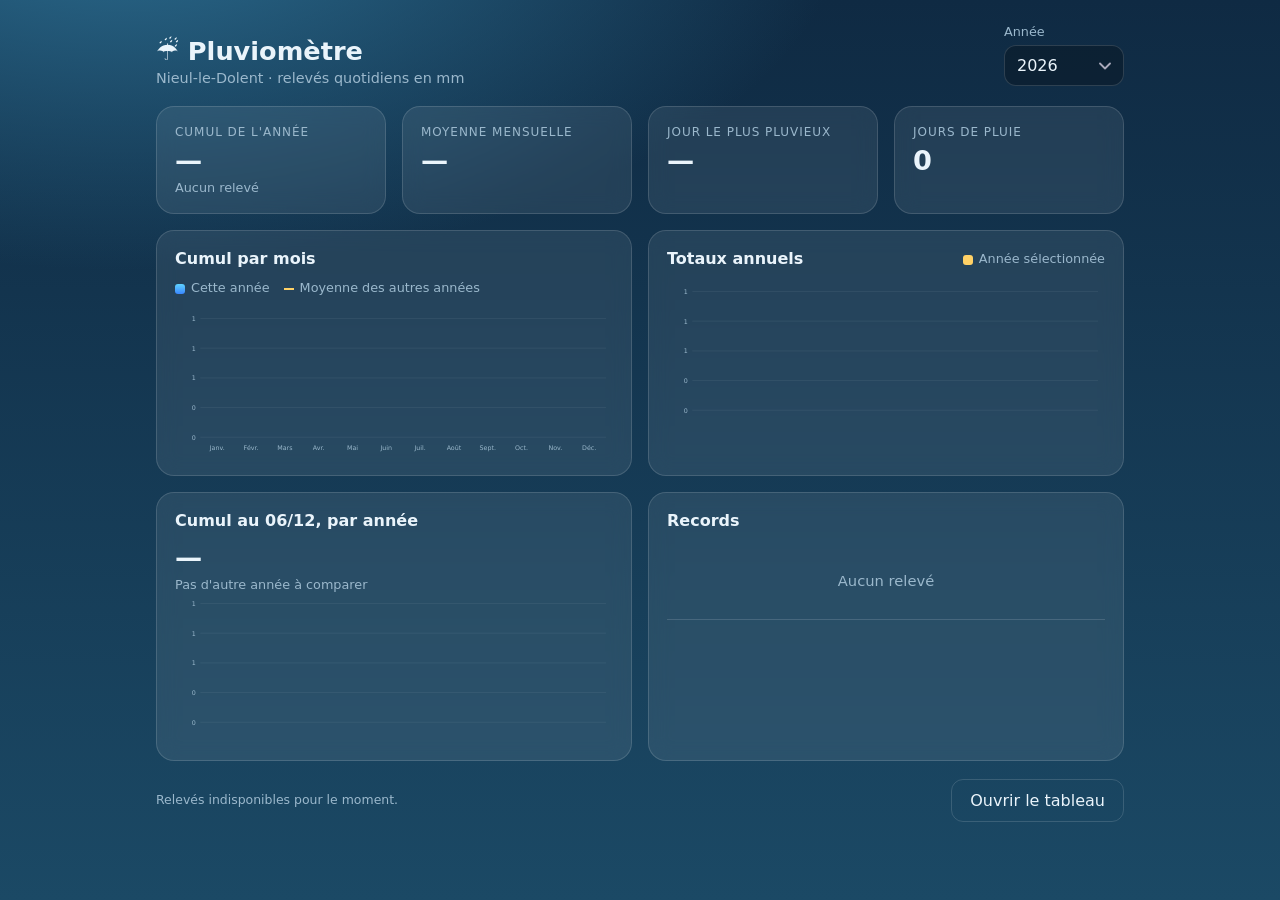
==== index.html @ 47682ee3 "Tableau en pop-up plein écran au lieu d'un nouvel onglet Co-Authored-By: Claude Sonnet 5.5 <noreply@" ====
<!DOCTYPE html>
<html lang="fr">
<head>
<meta charset="UTF-8">
<meta name="viewport" content="width=device-width, initial-scale=1">
<title>Pluviomètre · Nieul-le-Dolent</title>
<link rel="stylesheet" href="styles.css">
</head>
<body>
<div class="rain" id="rain"></div>

<main>
  <header class="top">
    <div>
      <h1>☔ Pluviomètre</h1>
      <div class="sub">Nieul-le-Dolent · relevés quotidiens en mm</div>
    </div>
    <div class="actions" style="align-items:flex-end">
      <label style="flex:none;min-width:120px">Année
        <select id="year"></select>
      </label>
    </div>
  </header>

  <section class="grid g-4 mb">
    <div class="card stat">
      <div class="label">Cumul de l'année</div>
      <div class="value" id="sCumul">—</div>
      <div class="hint" id="sCumulHint"></div>
    </div>
    <div class="card stat">
      <div class="label">Moyenne mensuelle</div>
      <div class="value" id="sMoy">—</div>
      <div class="hint" id="sMoyHint"></div>
    </div>
    <div class="card stat">
      <div class="label">Jour le plus pluvieux</div>
      <div class="value" id="sRec">—</div>
      <div class="hint" id="sRecHint"></div>
    </div>
    <div class="card stat">
      <div class="label">Jours de pluie</div>
      <div class="value" id="sRainy">—</div>
      <div class="hint" id="sRainyHint"></div>
    </div>
  </section>

  <section class="grid g-2 mb">
    <div class="card">
      <div class="section-title">
        <h2>Cumul par mois</h2>
        <div class="legend">
          <span style="--c:linear-gradient(#5fd3ff,#3a86ff)">Cette année</span>
          <span class="dash">Moyenne des autres années</span>
        </div>
      </div>
      <div id="monthChart"></div>
    </div>
    <div class="card">
      <div class="section-title">
        <h2>Totaux annuels</h2>
        <div class="legend"><span style="--c:var(--gold)">Année sélectionnée</span></div>
      </div>
      <div id="yearChart"></div>
    </div>
  </section>

  <section class="grid g-2 mb">
    <div class="card">
      <div class="section-title"><h2 id="cmpTitle">Comparaison à date</h2></div>
      <div class="stat"><div class="value" id="cmpVal">—</div><div class="hint" id="cmpHint"></div></div>
      <div id="cmpChart"></div>
    </div>
    <div class="card">
      <div class="section-title"><h2>Records</h2></div>
      <table><tbody id="records"></tbody></table>
    </div>
  </section>

  <div class="foot">
    <small id="status">Chargement des relevés…</small>
    <div class="actions">
      <button type="button" class="ghost" id="openSheet">Ouvrir le tableau</button>
    </div>
  </div>
</main>

<dialog id="sheetDlg">
  <div class="dlg-bar">
    <strong>Tableau des relevés</strong>
    <span>
      <a href="https://docs.google.com/spreadsheets/d/1IOQ9Zg5XMYv0TdTme9_Uq8DZJD7VUIbSgif6EvKSd7U/edit" target="_blank" rel="noopener">Ouvrir dans un onglet</a>
      <button type="button" class="ghost" id="closeSheet" aria-label="Fermer">✕ Fermer</button>
    </span>
  </div>
  <iframe id="sheetFrame" data-src="https://docs.google.com/spreadsheets/d/1IOQ9Zg5XMYv0TdTme9_Uq8DZJD7VUIbSgif6EvKSd7U/edit?rm=minimal" title="Tableau des relevés"></iframe>
</dialog>

<div class="toast" id="toast"></div>

<script src="config.js"></script>
<script type="module">
import { $, fmt, fmtDate, MOIS, loadData, years, yearEntries, monthlyTotals, monthlyAverage, cumulTo, records, todayISO, drawBars, buildRain } from './common.js';

let data = {};

function render(){
  const y = +$('year').value;
  const entries = yearEntries(data, y);
  const cumul = entries.reduce((a, [, v]) => a + v, 0);
  const { t, c } = monthlyTotals(data, y);
  const monthsWith = c.filter(x => x > 0).length;
  const rainy = entries.filter(([, v]) => v > 0).length;
  const rec = entries.reduce((b, e) => (!b || e[1] > b[1]) ? e : b, null);

  $('sCumul').textContent = entries.length ? fmt(cumul) + ' mm' : '—';
  $('sCumulHint').textContent = entries.length ? `${entries.length} relevé(s)` : 'Aucun relevé';
  $('sMoy').textContent = monthsWith ? fmt(cumul / monthsWith) + ' mm' : '—';
  $('sMoyHint').textContent = monthsWith ? `par mois (${monthsWith} mois renseigné(s))` : '';
  $('sRec').textContent = rec ? fmt(rec[1]) + ' mm' : '—';
  $('sRecHint').textContent = rec ? fmtDate(rec[0]) : '';
  $('sRainy').textContent = rainy;
  $('sRainyHint').textContent = entries.length ? `${Math.round(rainy / entries.length * 100)} % des relevés` : '';

  drawBars($('monthChart'), MOIS, t, { overlay: monthlyAverage(data, y) });

  const ys = years(data).filter(yy => yearEntries(data, yy).length);
  const totals = ys.map(yy => yearEntries(data, yy).reduce((a, [, v]) => a + v, 0));
  drawBars($('yearChart'), ys.map(String), totals, { highlight: ys.indexOf(y) });

  // Comparaison à date : année en cours = jusqu'à aujourd'hui, année passée = année entière.
  const md = y === new Date().getFullYear() ? todayISO().slice(5) : '12-31';
  const lab = fmtDate(`${y}-${md}`).slice(0, 5);
  const ysAll = years(data).filter(yy => yearEntries(data, yy).length);
  const at = ysAll.map(yy => cumulTo(data, yy, md));
  const others = at.filter((_, i) => ysAll[i] !== y);
  $('cmpTitle').textContent = `Cumul au ${lab}, par année`;
  if (entries.length && others.length){
    const avg = others.reduce((a, b) => a + b, 0) / others.length, d = cumulTo(data, y, md) - avg;
    $('cmpVal').textContent = `${d >= 0 ? '+' : '−'}${fmt(Math.abs(d))} mm`;
    $('cmpHint').textContent = `${fmt(cumulTo(data, y, md))} mm contre ${fmt(avg)} mm en moyenne les autres années` + (avg ? ` (${d >= 0 ? '+' : '−'}${Math.round(Math.abs(d) / avg * 100)} %)` : '');
  } else { $('cmpVal').textContent = '—'; $('cmpHint').textContent = 'Pas d\'autre année à comparer'; }
  drawBars($('cmpChart'), ysAll.map(String), at, { highlight: ysAll.indexOf(y) });

  const r = records(data);
  const row = (l, v, s) => v ? `<tr><td>${l}</td><td class="num">${v}<br><small>${s}</small></td></tr>` : '';
  const ser = x => x && `${x.n} jour(s)`;
  const per = x => x && `du ${fmtDate(x.from)} au ${fmtDate(x.to)}`;
  $('records').innerHTML = r.day ? [
    row('Jour le plus pluvieux', fmt(r.day[1]) + ' mm', fmtDate(r.day[0])),
    row('Mois le plus pluvieux', r.wetMonth && fmt(r.wetMonth[1]) + ' mm', r.wetMonth && `${MOIS[+r.wetMonth[0].slice(5) - 1]} ${r.wetMonth[0].slice(0, 4)}`),
    row('Année la plus humide', r.wetYear && fmt(r.wetYear.v) + ' mm', r.wetYear && r.wetYear.y),
    row('Année la plus sèche', r.dryYear && fmt(r.dryYear.v) + ' mm', r.dryYear && r.dryYear.y),
    row('Plus longue série sans pluie', ser(r.dry), per(r.dry)),
    row('Plus longue série de pluie', ser(r.rain), per(r.rain))
  ].join('') : '<tr><td class="empty">Aucun relevé</td></tr>';

}

function refreshYears(){
  const cur = +$('year').value || new Date().getFullYear();
  const ys = years(data);
  $('year').innerHTML = ys.slice().reverse().map(y => `<option value="${y}">${y}</option>`).join('');
  $('year').value = ys.includes(cur) ? cur : ys[ys.length - 1];
}

$('year').addEventListener('change', render);

async function init(){
  buildRain();
  try {
    data = await loadData();
    refreshYears();
    render();
    $('status').textContent = `${Object.keys(data).length} relevés enregistrés.`;
  } catch (e) {
    console.error(e);
    refreshYears();
    render();
    $('status').textContent = 'Relevés indisponibles pour le moment.';
  }
}
const dlg = $('sheetDlg'), frame = $('sheetFrame');
$('openSheet').addEventListener('click', () => {
  if (!frame.src) frame.src = frame.dataset.src;
  dlg.showModal();
});
$('closeSheet').addEventListener('click', () => dlg.close());
dlg.addEventListener('click', e => { if (e.target === dlg) dlg.close(); });
// À la fermeture, recharge les relevés pour afficher les saisies faites dans le tableau.
dlg.addEventListener('close', async () => {
  try { data = await loadData(); refreshYears(); render(); } catch (e) { console.error(e); }
});
init();
</script>
</body>
</html>
---- styles.css ----
:root{
  --bg1:#0f2a43; --bg2:#1b4965;
  --glass:rgba(255,255,255,.08); --line:rgba(255,255,255,.14);
  --text:#eaf4fb; --muted:#9bb8cc; --accent:#5fd3ff; --accent2:#3a86ff; --gold:#ffd166; --danger:#ff8a8a;
}
*{box-sizing:border-box}
body{
  margin:0; min-height:100vh;
  font-family:system-ui,-apple-system,"Segoe UI",Roboto,sans-serif;
  color:var(--text);
  background:
    radial-gradient(1200px 600px at 10% -10%, #2c6e91 0%, transparent 60%),
    linear-gradient(180deg,var(--bg1),var(--bg2));
  background-attachment:fixed;
}
.rain{position:fixed;inset:0;pointer-events:none;overflow:hidden;opacity:.22}
.drop{position:absolute;top:-60px;width:1px;height:46px;background:linear-gradient(transparent,#bfe9ff);animation:fall linear infinite}
@keyframes fall{to{transform:translateY(110vh)}}

main{position:relative;max-width:1000px;margin:0 auto;padding:24px 16px 48px}
header.top{display:flex;justify-content:space-between;align-items:flex-end;gap:16px;flex-wrap:wrap;margin-bottom:20px}
h1{font-size:1.6rem;margin:0;font-weight:700}
.sub{color:var(--muted);font-size:.9rem;margin-top:4px}
a{color:var(--accent)}

.card{background:var(--glass);border:1px solid var(--line);border-radius:18px;padding:18px;backdrop-filter:blur(10px);-webkit-backdrop-filter:blur(10px)}
.grid{display:grid;gap:16px}
.g-4{grid-template-columns:repeat(4,1fr)}
.g-2{grid-template-columns:1fr 1fr}
.mb{margin-bottom:16px}
@media(max-width:760px){.g-4{grid-template-columns:1fr 1fr}.g-2{grid-template-columns:1fr}}

.stat .label{color:var(--muted);font-size:.75rem;text-transform:uppercase;letter-spacing:.08em}
.stat .value{font-size:1.7rem;font-weight:700;margin-top:6px}
.stat .hint{color:var(--muted);font-size:.8rem;margin-top:4px;min-height:1em}

form.entry{display:flex;gap:10px;flex-wrap:wrap;align-items:flex-end}
label{display:flex;flex-direction:column;gap:6px;font-size:.8rem;color:var(--muted);flex:1;min-width:150px}
input,select{background:rgba(0,0,0,.25);border:1px solid var(--line);color:var(--text);border-radius:12px;padding:10px 12px;font-size:1rem;font-family:inherit;color-scheme:dark}
input:focus,select:focus{outline:2px solid var(--accent);outline-offset:1px}
button{background:linear-gradient(135deg,var(--accent),var(--accent2));color:#06213a;font-weight:700;border:0;border-radius:12px;padding:11px 18px;cursor:pointer;font-size:1rem;font-family:inherit}
button:disabled{opacity:.6;cursor:wait}
button.ghost{background:transparent;color:var(--text);border:1px solid var(--line);font-weight:500}
button.danger{background:transparent;color:var(--danger);border:1px solid rgba(255,138,138,.4);font-weight:500;padding:5px 10px;font-size:.8rem}

.section-title{display:flex;justify-content:space-between;align-items:center;gap:12px;flex-wrap:wrap;margin:0 0 12px}
.section-title h2{font-size:1rem;margin:0;font-weight:600}
.chart{width:100%;height:auto;display:block}
.bar{transition:opacity .2s}
.bar:hover{opacity:.75}
.axis{fill:var(--muted);font-size:11px}
.legend{color:var(--muted);font-size:.8rem;display:flex;gap:14px;flex-wrap:wrap}
.legend span::before{content:"";display:inline-block;width:10px;height:10px;border-radius:3px;margin-right:6px;vertical-align:middle;background:var(--c)}
.legend span.dash::before{height:0;border-top:2px dashed var(--gold);border-radius:0;background:none}

.scroll{max-height:360px;overflow:auto;border-radius:12px}
table{width:100%;border-collapse:collapse;font-size:.92rem}
th,td{text-align:left;padding:8px 6px;border-bottom:1px solid var(--line)}
th{color:var(--muted);font-weight:500;font-size:.75rem;text-transform:uppercase;letter-spacing:.06em;position:sticky;top:0;background:#16405d}
td.num{text-align:right;font-variant-numeric:tabular-nums}
.empty{color:var(--muted);text-align:center;padding:30px 0}

.foot{margin-top:18px;display:flex;gap:10px;flex-wrap:wrap;justify-content:space-between;align-items:center}
.foot small{color:var(--muted);font-size:.78rem;max-width:560px;line-height:1.4}
.actions{display:flex;gap:10px;flex-wrap:wrap}
.file{display:none}

.login{max-width:380px;margin:12vh auto 0}
.login form{display:flex;flex-direction:column;gap:12px;margin-top:14px}
.login button{margin-top:4px}
.error{color:var(--danger);font-size:.9rem;min-height:1.2em}
.hidden{display:none !important}

.toast{position:fixed;bottom:20px;left:50%;transform:translateX(-50%);background:#e6f7ff;color:#06213a;padding:10px 16px;border-radius:12px;font-weight:600;opacity:0;transition:opacity .3s;pointer-events:none;max-width:90vw;text-align:center}
.toast.show{opacity:1}
select{appearance:none;-webkit-appearance:none;padding-right:36px;cursor:pointer;background-image:url("data:image/svg+xml,%3Csvg xmlns='http://www.w3.org/2000/svg' width='12' height='8' viewBox='0 0 12 8'%3E%3Cpath d='M1 1.5l5 5 5-5' fill='none' stroke='%23aab' stroke-width='1.8' stroke-linecap='round' stroke-linejoin='round'/%3E%3C/svg%3E");background-repeat:no-repeat;background-position:right 12px center}

#openSheet{padding:11px 18px;border:1px solid var(--line);border-radius:12px;color:var(--text);background:transparent;font:inherit;cursor:pointer}
dialog{width:min(96vw,1400px);height:92vh;max-width:none;padding:0;border:1px solid var(--line);border-radius:16px;background:#0e2238;color:var(--text);overflow:hidden}
dialog[open]{display:flex;flex-direction:column}
dialog::backdrop{background:rgba(3,10,20,.7);backdrop-filter:blur(3px)}
.dlg-bar{display:flex;justify-content:space-between;align-items:center;gap:12px;padding:10px 14px;border-bottom:1px solid var(--line)}
.dlg-bar span{display:flex;align-items:center;gap:14px}
.dlg-bar a{color:var(--muted);font-size:.85rem}
#sheetFrame{flex:1;width:100%;border:0;background:#fff}
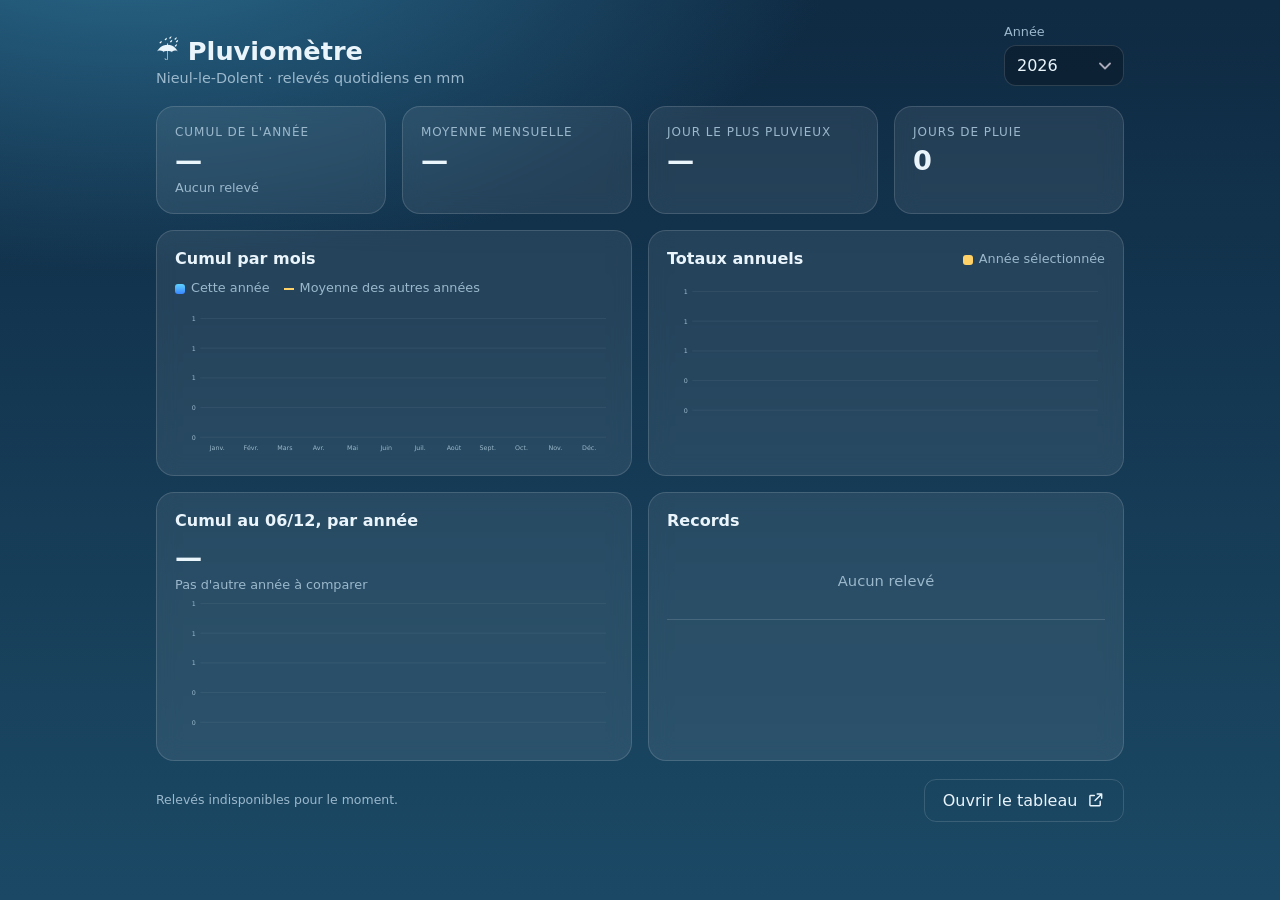
==== commit a7058cfa: "Icônes à droite du texte des boutons, espacement Co-Authored-By: Claude Sonnet 5.5 <noreply@anthropi" ====
--- a/index.html
+++ b/index.html
@@ -80,7 +80,7 @@
   <div class="foot">
     <small id="status">Chargement des relevés…</small>
     <div class="actions">
-      <button type="button" class="ghost" id="openSheet">Ouvrir le tableau</button>
+      <button type="button" class="ghost" id="openSheet">Ouvrir le tableau <svg class="ico" viewBox="0 0 24 24" aria-hidden="true"><path d="M14 4h6v6M20 4l-9 9M18 14v5a1 1 0 0 1-1 1H5a1 1 0 0 1-1-1V7a1 1 0 0 1 1-1h5" fill="none" stroke="currentColor" stroke-width="2" stroke-linecap="round" stroke-linejoin="round"/></svg></button>
     </div>
   </div>
 </main>
@@ -90,7 +90,7 @@
     <strong>Tableau des relevés</strong>
     <span>
       <a href="https://docs.google.com/spreadsheets/d/1IOQ9Zg5XMYv0TdTme9_Uq8DZJD7VUIbSgif6EvKSd7U/edit" target="_blank" rel="noopener">Ouvrir dans un onglet</a>
-      <button type="button" class="ghost" id="closeSheet" aria-label="Fermer">✕ Fermer</button>
+      <button type="button" class="ghost" id="closeSheet" aria-label="Fermer">Fermer <svg class="ico" viewBox="0 0 24 24" aria-hidden="true"><path d="M6 6l12 12M18 6L6 18" fill="none" stroke="currentColor" stroke-width="2" stroke-linecap="round"/></svg></button>
     </span>
   </div>
   <iframe id="sheetFrame" data-src="https://docs.google.com/spreadsheets/d/1IOQ9Zg5XMYv0TdTme9_Uq8DZJD7VUIbSgif6EvKSd7U/edit?rm=minimal" title="Tableau des relevés"></iframe>
--- a/styles.css
+++ b/styles.css
@@ -38,10 +38,18 @@
 label{display:flex;flex-direction:column;gap:6px;font-size:.8rem;color:var(--muted);flex:1;min-width:150px}
 input,select{background:rgba(0,0,0,.25);border:1px solid var(--line);color:var(--text);border-radius:12px;padding:10px 12px;font-size:1rem;font-family:inherit;color-scheme:dark}
 input:focus,select:focus{outline:2px solid var(--accent);outline-offset:1px}
-button{background:linear-gradient(135deg,var(--accent),var(--accent2));color:#06213a;font-weight:700;border:0;border-radius:12px;padding:11px 18px;cursor:pointer;font-size:1rem;font-family:inherit}
-button:disabled{opacity:.6;cursor:wait}
-button.ghost{background:transparent;color:var(--text);border:1px solid var(--line);font-weight:500}
-button.danger{background:transparent;color:var(--danger);border:1px solid rgba(255,138,138,.4);font-weight:500;padding:5px 10px;font-size:.8rem}
+/* Boutons : normal, hover, active, focus clavier, disabled */
+button{display:inline-flex;align-items:center;justify-content:center;gap:10px;background:linear-gradient(135deg,var(--accent),var(--accent2));color:#06213a;font-weight:700;border:1px solid transparent;border-radius:12px;padding:11px 18px;cursor:pointer;font-size:1rem;font-family:inherit;transition:filter .15s,transform .1s,background .15s,border-color .15s,box-shadow .15s}
+button:hover:not(:disabled){filter:brightness(1.12);box-shadow:0 4px 16px rgba(58,134,255,.35)}
+button:active:not(:disabled){filter:brightness(.92);transform:translateY(1px);box-shadow:none}
+button:focus-visible{outline:2px solid var(--accent);outline-offset:2px}
+button:disabled{opacity:.45;cursor:not-allowed;filter:grayscale(.6)}
+button.ghost{background:transparent;color:var(--text);border-color:var(--line);font-weight:500}
+button.ghost:hover:not(:disabled){background:rgba(255,255,255,.1);border-color:rgba(255,255,255,.3);filter:none;box-shadow:none}
+button.ghost:active:not(:disabled){background:rgba(255,255,255,.04);border-color:var(--accent)}
+button.danger{background:transparent;color:var(--danger);border-color:rgba(255,138,138,.4);font-weight:500;padding:5px 10px;font-size:.8rem}
+button.danger:hover:not(:disabled){background:rgba(255,138,138,.12);border-color:var(--danger);filter:none;box-shadow:none}
+button.danger:active:not(:disabled){background:rgba(255,138,138,.04)}
 
 .section-title{display:flex;justify-content:space-between;align-items:center;gap:12px;flex-wrap:wrap;margin:0 0 12px}
 .section-title h2{font-size:1rem;margin:0;font-weight:600}
@@ -75,7 +83,6 @@
 .toast.show{opacity:1}
 select{appearance:none;-webkit-appearance:none;padding-right:36px;cursor:pointer;background-image:url("data:image/svg+xml,%3Csvg xmlns='http://www.w3.org/2000/svg' width='12' height='8' viewBox='0 0 12 8'%3E%3Cpath d='M1 1.5l5 5 5-5' fill='none' stroke='%23aab' stroke-width='1.8' stroke-linecap='round' stroke-linejoin='round'/%3E%3C/svg%3E");background-repeat:no-repeat;background-position:right 12px center}
 
-#openSheet{padding:11px 18px;border:1px solid var(--line);border-radius:12px;color:var(--text);background:transparent;font:inherit;cursor:pointer}
 dialog{width:min(96vw,1400px);height:92vh;max-width:none;padding:0;border:1px solid var(--line);border-radius:16px;background:#0e2238;color:var(--text);overflow:hidden}
 dialog[open]{display:flex;flex-direction:column}
 dialog::backdrop{background:rgba(3,10,20,.7);backdrop-filter:blur(3px)}
@@ -83,3 +90,7 @@
 .dlg-bar span{display:flex;align-items:center;gap:14px}
 .dlg-bar a{color:var(--muted);font-size:.85rem}
 #sheetFrame{flex:1;width:100%;border:0;background:#fff}
+
+.ico{width:1.1em;height:1.1em;flex:none}
+.actions{gap:16px}
+.dlg-bar span{gap:20px}
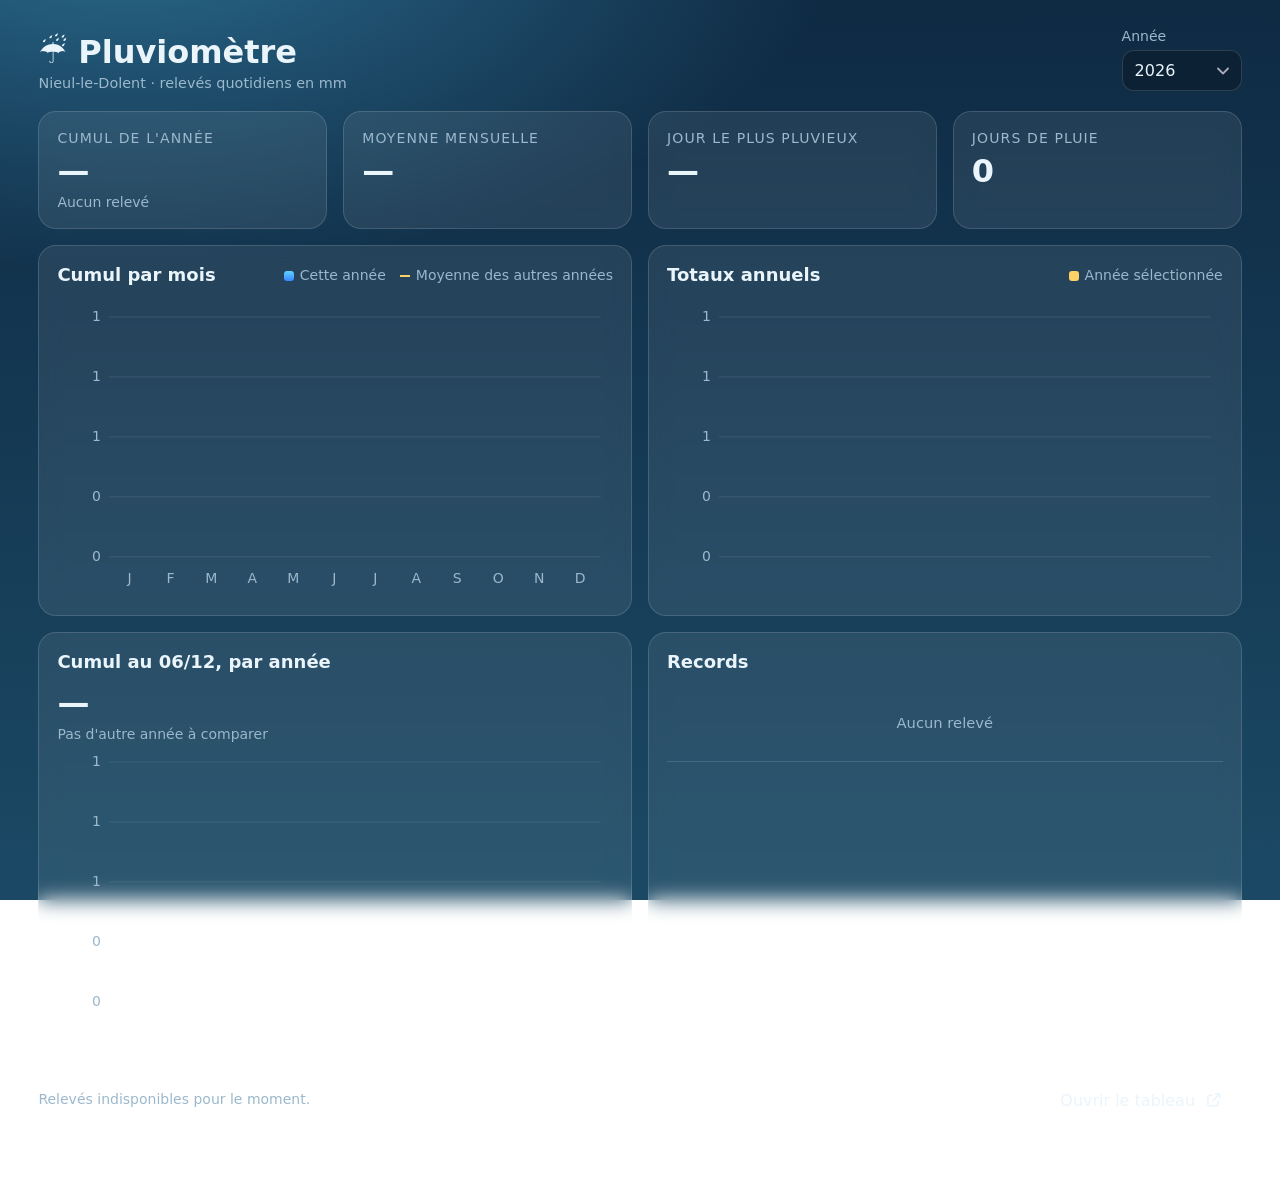
==== commit 538d2e20: "Typo minimum 14px, mise en page plus large, graphiques à l'échelle réelle Co-Authored-By: Claude Son" ====
--- a/index.html
+++ b/index.html
@@ -191,6 +191,7 @@
 dlg.addEventListener('close', async () => {
   try { data = await loadData(); refreshYears(); render(); } catch (e) { console.error(e); }
 });
+let rz; addEventListener('resize', () => { clearTimeout(rz); rz = setTimeout(render, 150); });
 init();
 </script>
 </body>
--- a/styles.css
+++ b/styles.css
@@ -17,25 +17,26 @@
 .drop{position:absolute;top:-60px;width:1px;height:46px;background:linear-gradient(transparent,#bfe9ff);animation:fall linear infinite}
 @keyframes fall{to{transform:translateY(110vh)}}
 
-main{position:relative;max-width:1000px;margin:0 auto;padding:24px 16px 48px}
+main{position:relative;max-width:1440px;margin:0 auto;padding:28px clamp(16px,3vw,48px) 56px}
 header.top{display:flex;justify-content:space-between;align-items:flex-end;gap:16px;flex-wrap:wrap;margin-bottom:20px}
-h1{font-size:1.6rem;margin:0;font-weight:700}
+h1{font-size:2rem;margin:0;font-weight:700}
 .sub{color:var(--muted);font-size:.9rem;margin-top:4px}
 a{color:var(--accent)}
 
 .card{background:var(--glass);border:1px solid var(--line);border-radius:18px;padding:18px;backdrop-filter:blur(10px);-webkit-backdrop-filter:blur(10px)}
 .grid{display:grid;gap:16px}
 .g-4{grid-template-columns:repeat(4,1fr)}
+@media(max-width:1000px){.g-4{grid-template-columns:1fr 1fr}}
 .g-2{grid-template-columns:1fr 1fr}
 .mb{margin-bottom:16px}
 @media(max-width:760px){.g-4{grid-template-columns:1fr 1fr}.g-2{grid-template-columns:1fr}}
 
-.stat .label{color:var(--muted);font-size:.75rem;text-transform:uppercase;letter-spacing:.08em}
-.stat .value{font-size:1.7rem;font-weight:700;margin-top:6px}
-.stat .hint{color:var(--muted);font-size:.8rem;margin-top:4px;min-height:1em}
+.stat .label{color:var(--muted);font-size:.875rem;text-transform:uppercase;letter-spacing:.08em}
+.stat .value{font-size:2rem;font-weight:700;margin-top:6px}
+.stat .hint{color:var(--muted);font-size:.875rem;margin-top:4px;min-height:1em}
 
 form.entry{display:flex;gap:10px;flex-wrap:wrap;align-items:flex-end}
-label{display:flex;flex-direction:column;gap:6px;font-size:.8rem;color:var(--muted);flex:1;min-width:150px}
+label{display:flex;flex-direction:column;gap:6px;font-size:.875rem;color:var(--muted);flex:1;min-width:150px}
 input,select{background:rgba(0,0,0,.25);border:1px solid var(--line);color:var(--text);border-radius:12px;padding:10px 12px;font-size:1rem;font-family:inherit;color-scheme:dark}
 input:focus,select:focus{outline:2px solid var(--accent);outline-offset:1px}
 /* Boutons : normal, hover, active, focus clavier, disabled */
@@ -47,29 +48,29 @@
 button.ghost{background:transparent;color:var(--text);border-color:var(--line);font-weight:500}
 button.ghost:hover:not(:disabled){background:rgba(255,255,255,.1);border-color:rgba(255,255,255,.3);filter:none;box-shadow:none}
 button.ghost:active:not(:disabled){background:rgba(255,255,255,.04);border-color:var(--accent)}
-button.danger{background:transparent;color:var(--danger);border-color:rgba(255,138,138,.4);font-weight:500;padding:5px 10px;font-size:.8rem}
+button.danger{background:transparent;color:var(--danger);border-color:rgba(255,138,138,.4);font-weight:500;padding:5px 10px;font-size:.875rem}
 button.danger:hover:not(:disabled){background:rgba(255,138,138,.12);border-color:var(--danger);filter:none;box-shadow:none}
 button.danger:active:not(:disabled){background:rgba(255,138,138,.04)}
 
 .section-title{display:flex;justify-content:space-between;align-items:center;gap:12px;flex-wrap:wrap;margin:0 0 12px}
-.section-title h2{font-size:1rem;margin:0;font-weight:600}
+.section-title h2{font-size:1.125rem;margin:0;font-weight:600}
 .chart{width:100%;height:auto;display:block}
 .bar{transition:opacity .2s}
 .bar:hover{opacity:.75}
-.axis{fill:var(--muted);font-size:11px}
-.legend{color:var(--muted);font-size:.8rem;display:flex;gap:14px;flex-wrap:wrap}
+.axis{fill:var(--muted);font-size:14px}
+.legend{color:var(--muted);font-size:.875rem;display:flex;gap:14px;flex-wrap:wrap}
 .legend span::before{content:"";display:inline-block;width:10px;height:10px;border-radius:3px;margin-right:6px;vertical-align:middle;background:var(--c)}
 .legend span.dash::before{height:0;border-top:2px dashed var(--gold);border-radius:0;background:none}
 
 .scroll{max-height:360px;overflow:auto;border-radius:12px}
 table{width:100%;border-collapse:collapse;font-size:.92rem}
 th,td{text-align:left;padding:8px 6px;border-bottom:1px solid var(--line)}
-th{color:var(--muted);font-weight:500;font-size:.75rem;text-transform:uppercase;letter-spacing:.06em;position:sticky;top:0;background:#16405d}
+th{color:var(--muted);font-weight:500;font-size:.875rem;text-transform:uppercase;letter-spacing:.06em;position:sticky;top:0;background:#16405d}
 td.num{text-align:right;font-variant-numeric:tabular-nums}
 .empty{color:var(--muted);text-align:center;padding:30px 0}
 
 .foot{margin-top:18px;display:flex;gap:10px;flex-wrap:wrap;justify-content:space-between;align-items:center}
-.foot small{color:var(--muted);font-size:.78rem;max-width:560px;line-height:1.4}
+.foot small{color:var(--muted);font-size:.875rem;max-width:560px;line-height:1.4}
 .actions{display:flex;gap:10px;flex-wrap:wrap}
 .file{display:none}
 
@@ -88,9 +89,12 @@
 dialog::backdrop{background:rgba(3,10,20,.7);backdrop-filter:blur(3px)}
 .dlg-bar{display:flex;justify-content:space-between;align-items:center;gap:12px;padding:10px 14px;border-bottom:1px solid var(--line)}
 .dlg-bar span{display:flex;align-items:center;gap:14px}
-.dlg-bar a{color:var(--muted);font-size:.85rem}
+.dlg-bar a{color:var(--muted);font-size:.875rem}
 #sheetFrame{flex:1;width:100%;border:0;background:#fff}
 
 .ico{width:1.1em;height:1.1em;flex:none}
 .actions{gap:16px}
 .dlg-bar span{gap:20px}
+
+small{font-size:.875rem}
+td small{color:var(--muted)}
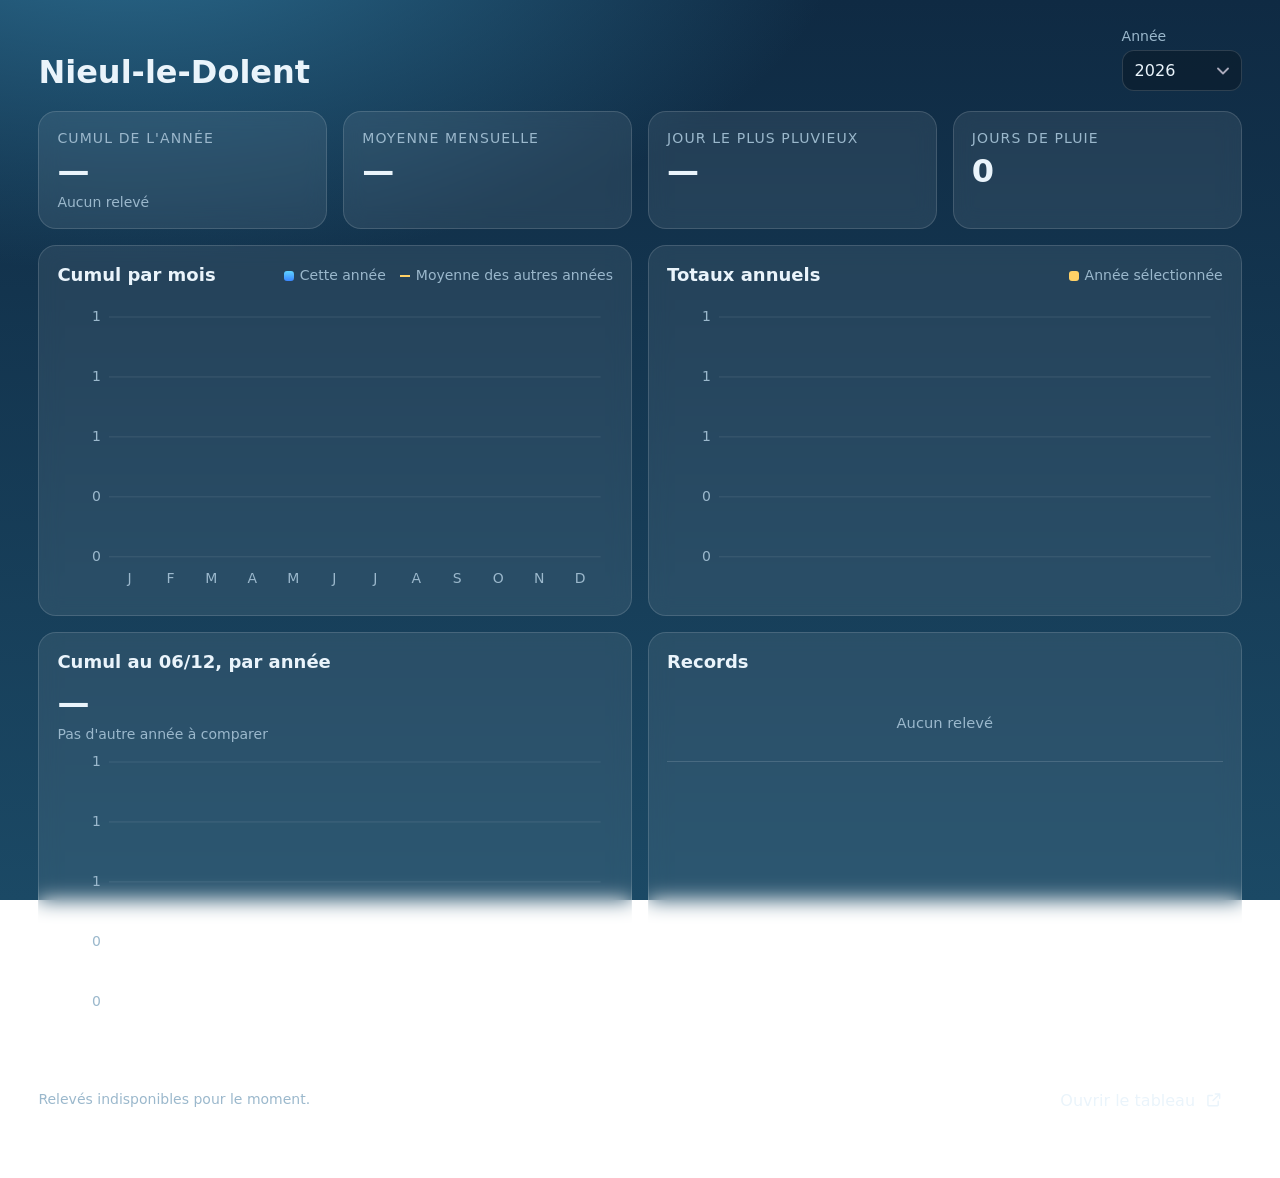
==== commit a1f336ac: "Titre : Nieul-le-Dolent Co-Authored-By: Claude Sonnet 5.5 <noreply@anthropic.com>" ====
--- a/index.html
+++ b/index.html
@@ -3,7 +3,7 @@
 <head>
 <meta charset="UTF-8">
 <meta name="viewport" content="width=device-width, initial-scale=1">
-<title>Pluviomètre · Nieul-le-Dolent</title>
+<title>Nieul-le-Dolent</title>
 <link rel="stylesheet" href="styles.css">
 </head>
 <body>
@@ -12,8 +12,7 @@
 <main>
   <header class="top">
     <div>
-      <h1>☔ Pluviomètre</h1>
-      <div class="sub">Nieul-le-Dolent · relevés quotidiens en mm</div>
+      <h1>Nieul-le-Dolent</h1>
     </div>
     <div class="actions" style="align-items:flex-end">
       <label style="flex:none;min-width:120px">Année
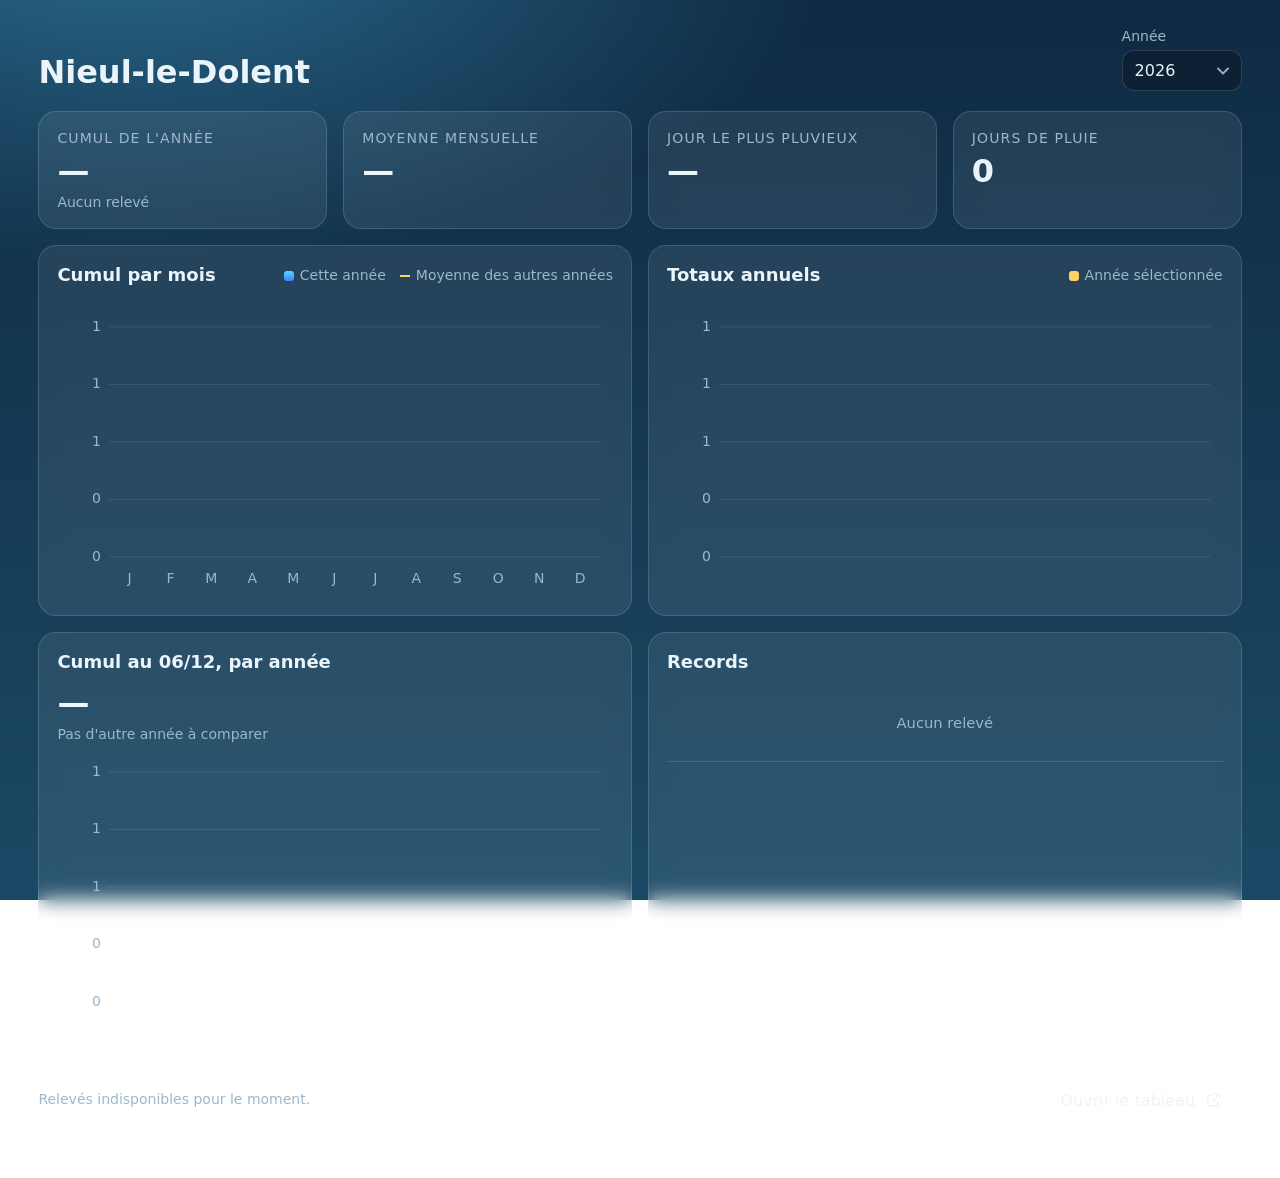
==== commit 34b1cc48: "Valeur au survol des barres, retrait du texte de comparaison Co-Authored-By: Claude Sonnet 5.5 <nore" ====
--- a/index.html
+++ b/index.html
@@ -137,7 +137,6 @@
   if (entries.length && others.length){
     const avg = others.reduce((a, b) => a + b, 0) / others.length, d = cumulTo(data, y, md) - avg;
     $('cmpVal').textContent = `${d >= 0 ? '+' : '−'}${fmt(Math.abs(d))} mm`;
-    $('cmpHint').textContent = `${fmt(cumulTo(data, y, md))} mm contre ${fmt(avg)} mm en moyenne les autres années` + (avg ? ` (${d >= 0 ? '+' : '−'}${Math.round(Math.abs(d) / avg * 100)} %)` : '');
   } else { $('cmpVal').textContent = '—'; $('cmpHint').textContent = 'Pas d\'autre année à comparer'; }
   drawBars($('cmpChart'), ysAll.map(String), at, { highlight: ysAll.indexOf(y) });
 
--- a/styles.css
+++ b/styles.css
@@ -98,3 +98,6 @@
 
 small{font-size:.875rem}
 td small{color:var(--muted)}
+
+.val{opacity:0;fill:var(--text);font-size:14px;font-weight:700;pointer-events:none;paint-order:stroke;stroke:#0e2238;stroke-width:4px;stroke-linejoin:round;transition:opacity .12s}
+.bg:hover .val{opacity:1}
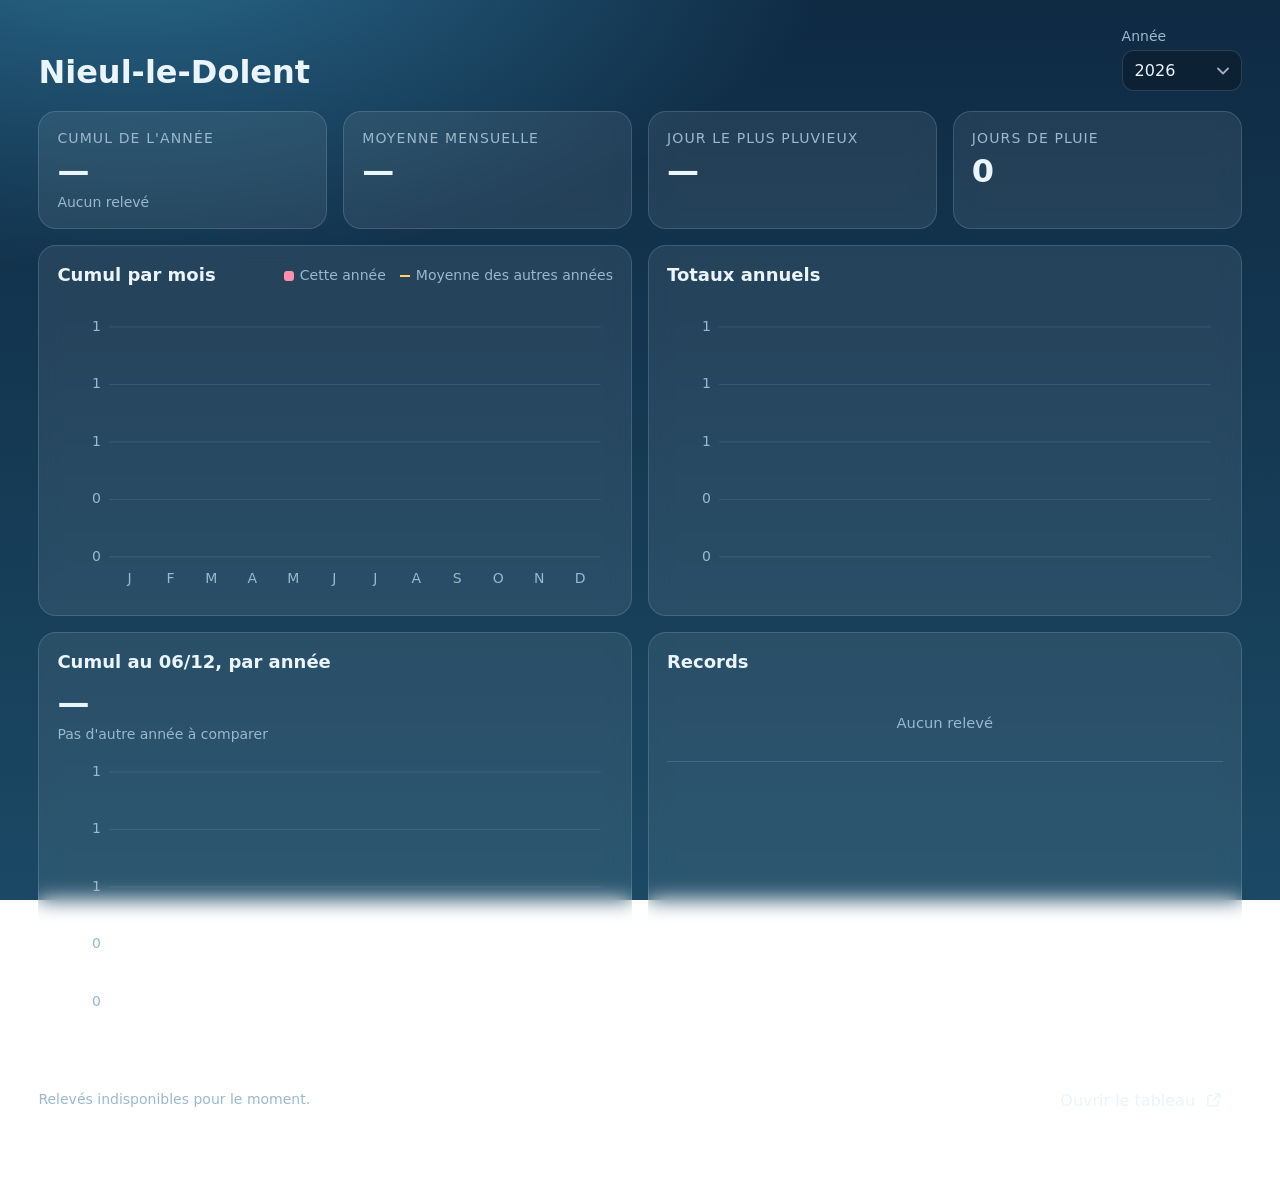
==== commit 8df49e74: "Une couleur par année, retrait de la légende Année sélectionnée Co-Authored-By: Claude Sonnet 5.5 <n" ====
--- a/index.html
+++ b/index.html
@@ -49,7 +49,7 @@
       <div class="section-title">
         <h2>Cumul par mois</h2>
         <div class="legend">
-          <span style="--c:linear-gradient(#5fd3ff,#3a86ff)">Cette année</span>
+          <span id="legYear">Cette année</span>
           <span class="dash">Moyenne des autres années</span>
         </div>
       </div>
@@ -58,7 +58,6 @@
     <div class="card">
       <div class="section-title">
         <h2>Totaux annuels</h2>
-        <div class="legend"><span style="--c:var(--gold)">Année sélectionnée</span></div>
       </div>
       <div id="yearChart"></div>
     </div>
@@ -99,7 +98,7 @@
 
 <script src="config.js"></script>
 <script type="module">
-import { $, fmt, fmtDate, MOIS, loadData, years, yearEntries, monthlyTotals, monthlyAverage, cumulTo, records, todayISO, drawBars, buildRain } from './common.js';
+import { $, fmt, fmtDate, MOIS, loadData, years, yearEntries, monthlyTotals, monthlyAverage, yearColor, cumulTo, records, todayISO, drawBars, buildRain } from './common.js';
 
 let data = {};
 
@@ -121,11 +120,12 @@
   $('sRainy').textContent = rainy;
   $('sRainyHint').textContent = entries.length ? `${Math.round(rainy / entries.length * 100)} % des relevés` : '';
 
-  drawBars($('monthChart'), MOIS, t, { overlay: monthlyAverage(data, y) });
+  $('legYear').style.setProperty('--c', yearColor(y));
+  drawBars($('monthChart'), MOIS, t, { overlay: monthlyAverage(data, y), colors: MOIS.map(() => yearColor(y)) });
 
   const ys = years(data).filter(yy => yearEntries(data, yy).length);
   const totals = ys.map(yy => yearEntries(data, yy).reduce((a, [, v]) => a + v, 0));
-  drawBars($('yearChart'), ys.map(String), totals, { highlight: ys.indexOf(y) });
+  drawBars($('yearChart'), ys.map(String), totals, { colors: ys.map(yearColor) });
 
   // Comparaison à date : année en cours = jusqu'à aujourd'hui, année passée = année entière.
   const md = y === new Date().getFullYear() ? todayISO().slice(5) : '12-31';
@@ -138,7 +138,7 @@
     const avg = others.reduce((a, b) => a + b, 0) / others.length, d = cumulTo(data, y, md) - avg;
     $('cmpVal').textContent = `${d >= 0 ? '+' : '−'}${fmt(Math.abs(d))} mm`;
   } else { $('cmpVal').textContent = '—'; $('cmpHint').textContent = 'Pas d\'autre année à comparer'; }
-  drawBars($('cmpChart'), ysAll.map(String), at, { highlight: ysAll.indexOf(y) });
+  drawBars($('cmpChart'), ysAll.map(String), at, { colors: ysAll.map(yearColor) });
 
   const r = records(data);
   const row = (l, v, s) => v ? `<tr><td>${l}</td><td class="num">${v}<br><small>${s}</small></td></tr>` : '';
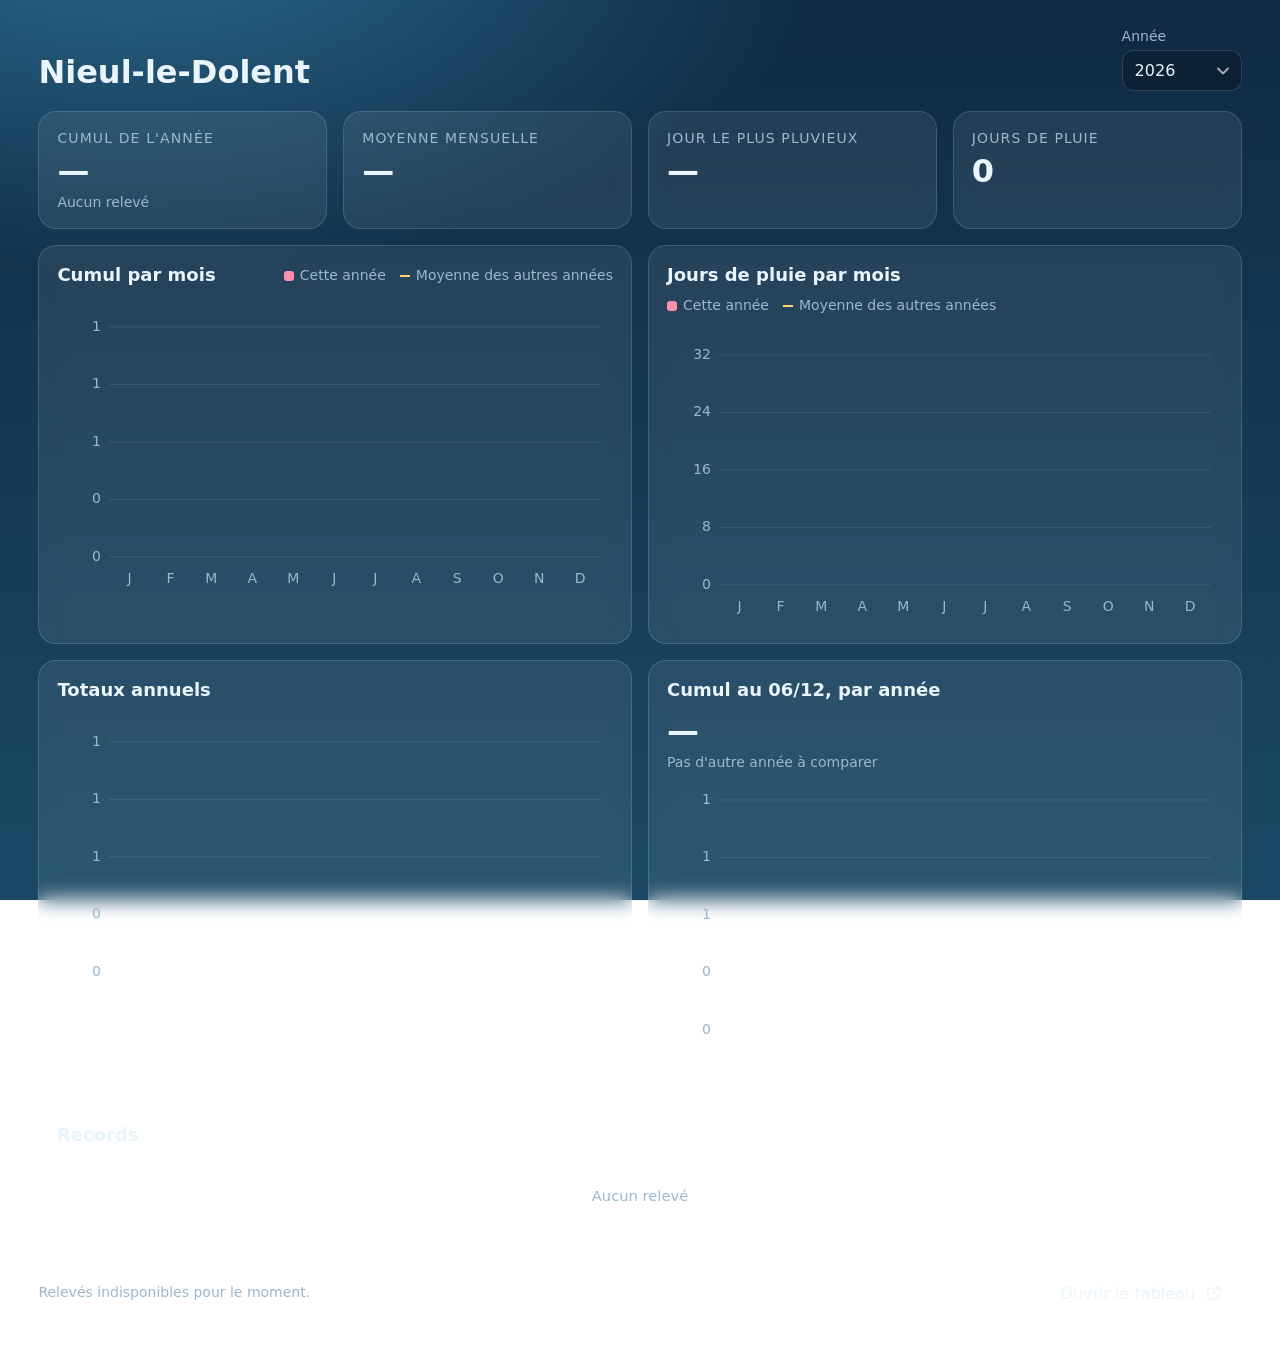
==== commit 4f78a4e8: "Graphique des jours de pluie par mois Co-Authored-By: Claude Sonnet 5.5 <noreply@anthropic.com>" ====
--- a/index.html
+++ b/index.html
@@ -57,22 +57,33 @@
     </div>
     <div class="card">
       <div class="section-title">
+        <h2>Jours de pluie par mois</h2>
+        <div class="legend">
+          <span id="legYear2">Cette année</span>
+          <span class="dash">Moyenne des autres années</span>
+        </div>
+      </div>
+      <div id="rainChart"></div>
+    </div>
+  </section>
+
+  <section class="grid g-2 mb">
+    <div class="card">
+      <div class="section-title">
         <h2>Totaux annuels</h2>
       </div>
       <div id="yearChart"></div>
     </div>
-  </section>
-
-  <section class="grid g-2 mb">
     <div class="card">
       <div class="section-title"><h2 id="cmpTitle">Comparaison à date</h2></div>
       <div class="stat"><div class="value" id="cmpVal">—</div><div class="hint" id="cmpHint"></div></div>
       <div id="cmpChart"></div>
     </div>
-    <div class="card">
-      <div class="section-title"><h2>Records</h2></div>
-      <table><tbody id="records"></tbody></table>
-    </div>
+  </section>
+
+  <section class="card mb">
+    <div class="section-title"><h2>Records</h2></div>
+    <table><tbody id="records"></tbody></table>
   </section>
 
   <div class="foot">
@@ -98,7 +109,7 @@
 
 <script src="config.js"></script>
 <script type="module">
-import { $, fmt, fmtDate, MOIS, loadData, years, yearEntries, monthlyTotals, monthlyAverage, yearColor, cumulTo, records, todayISO, drawBars, buildRain } from './common.js';
+import { $, fmt, fmtDate, MOIS, loadData, years, yearEntries, monthlyTotals, monthlyRainyDays, monthlyAverage, yearColor, cumulTo, records, todayISO, drawBars, buildRain } from './common.js';
 
 let data = {};
 
@@ -121,7 +132,10 @@
   $('sRainyHint').textContent = entries.length ? `${Math.round(rainy / entries.length * 100)} % des relevés` : '';
 
   $('legYear').style.setProperty('--c', yearColor(y));
+  $('legYear2').style.setProperty('--c', yearColor(y));
   drawBars($('monthChart'), MOIS, t, { overlay: monthlyAverage(data, y), colors: MOIS.map(() => yearColor(y)) });
+
+  drawBars($('rainChart'), MOIS, monthlyRainyDays(data, y).t, { overlay: monthlyAverage(data, y, monthlyRainyDays), colors: MOIS.map(() => yearColor(y)), unit: 'j', dec: 0, top: 32 });
 
   const ys = years(data).filter(yy => yearEntries(data, yy).length);
   const totals = ys.map(yy => yearEntries(data, yy).reduce((a, [, v]) => a + v, 0));
--- a/styles.css
+++ b/styles.css
@@ -101,3 +101,5 @@
 
 .val{opacity:0;fill:var(--text);font-size:14px;font-weight:700;pointer-events:none;paint-order:stroke;stroke:#0e2238;stroke-width:4px;stroke-linejoin:round;transition:opacity .12s}
 .bg:hover .val{opacity:1}
+.val.show{opacity:1}
+.val.in{fill:#06213a;stroke:none}
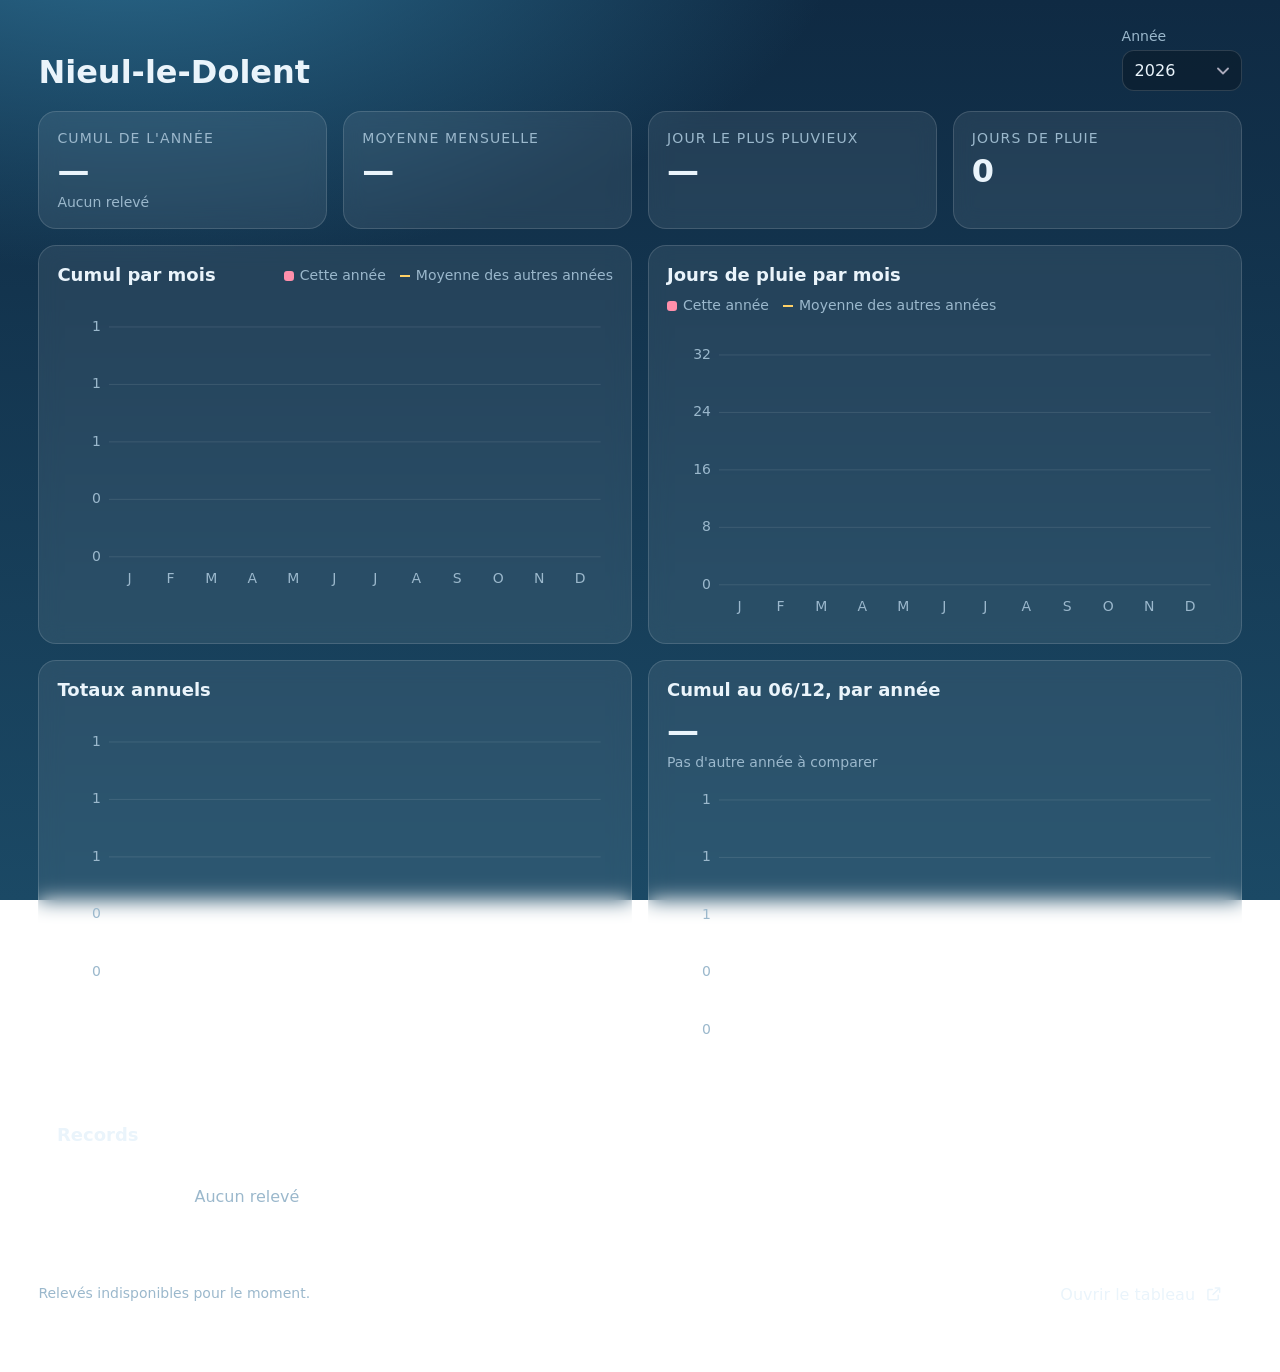
==== commit 27fd8d56: "Records en tuiles Co-Authored-By: Claude Sonnet 5.5 <noreply@anthropic.com>" ====
--- a/index.html
+++ b/index.html
@@ -83,7 +83,7 @@
 
   <section class="card mb">
     <div class="section-title"><h2>Records</h2></div>
-    <table><tbody id="records"></tbody></table>
+    <div class="records" id="records"></div>
   </section>
 
   <div class="foot">
@@ -155,17 +155,19 @@
   drawBars($('cmpChart'), ysAll.map(String), at, { colors: ysAll.map(yearColor) });
 
   const r = records(data);
-  const row = (l, v, s) => v ? `<tr><td>${l}</td><td class="num">${v}<br><small>${s}</small></td></tr>` : '';
-  const ser = x => x && `${x.n} jour(s)`;
-  const per = x => x && `du ${fmtDate(x.from)} au ${fmtDate(x.to)}`;
+  const WET = '#5fd3ff', DRY = '#ff9f68';
+  const tile = (label, num, unit, sub, c) => num == null ? '' :
+    `<div class="rec" style="--c:${c}"><div class="rec-l">${label}</div><div class="rec-v">${num}<span>${unit}</span></div><div class="rec-s">${sub}</div></div>`;
+  const per = x => `du ${fmtDate(x.from)} au ${fmtDate(x.to)}`;
+  const sameYear = r.wetYear && r.dryYear && r.wetYear.y === r.dryYear.y; // une seule année complète : pas de « plus sèche »
   $('records').innerHTML = r.day ? [
-    row('Jour le plus pluvieux', fmt(r.day[1]) + ' mm', fmtDate(r.day[0])),
-    row('Mois le plus pluvieux', r.wetMonth && fmt(r.wetMonth[1]) + ' mm', r.wetMonth && `${MOIS[+r.wetMonth[0].slice(5) - 1]} ${r.wetMonth[0].slice(0, 4)}`),
-    row('Année la plus humide', r.wetYear && fmt(r.wetYear.v) + ' mm', r.wetYear && r.wetYear.y),
-    row('Année la plus sèche', r.dryYear && fmt(r.dryYear.v) + ' mm', r.dryYear && r.dryYear.y),
-    row('Plus longue série sans pluie', ser(r.dry), per(r.dry)),
-    row('Plus longue série de pluie', ser(r.rain), per(r.rain))
-  ].join('') : '<tr><td class="empty">Aucun relevé</td></tr>';
+    tile('Jour le plus pluvieux', fmt(r.day[1]), 'mm', fmtDate(r.day[0]), WET),
+    tile('Mois le plus pluvieux', r.wetMonth && fmt(r.wetMonth[1]), 'mm', r.wetMonth && `${MOIS[+r.wetMonth[0].slice(5) - 1]} ${r.wetMonth[0].slice(0, 4)}`, WET),
+    tile('Année la plus humide', r.wetYear && fmt(r.wetYear.v), 'mm', r.wetYear && r.wetYear.y, WET),
+    sameYear ? '' : tile('Année la plus sèche', r.dryYear && fmt(r.dryYear.v), 'mm', r.dryYear && r.dryYear.y, DRY),
+    tile('Plus longue série sans pluie', r.dry && r.dry.n, 'jours', r.dry && per(r.dry), DRY),
+    tile('Plus longue série de pluie', r.rain && r.rain.n, 'jours', r.rain && per(r.rain), WET)
+  ].join('') : '<div class="empty">Aucun relevé</div>';
 
 }
 
--- a/styles.css
+++ b/styles.css
@@ -103,3 +103,12 @@
 .bg:hover .val{opacity:1}
 .val.show{opacity:1}
 .val.in{fill:#06213a;stroke:none}
+
+.records{display:grid;grid-template-columns:repeat(3,1fr);gap:14px}
+@media(max-width:900px){.records{grid-template-columns:1fr 1fr}}
+@media(max-width:560px){.records{grid-template-columns:1fr}}
+.rec{background:rgba(255,255,255,.05);border:1px solid var(--line);border-left:4px solid var(--c);border-radius:14px;padding:14px 16px}
+.rec-l{color:var(--muted);font-size:.875rem;text-transform:uppercase;letter-spacing:.06em}
+.rec-v{font-size:2rem;font-weight:700;margin-top:6px;line-height:1.1;font-variant-numeric:tabular-nums}
+.rec-v span{font-size:1rem;font-weight:500;color:var(--muted);margin-left:6px}
+.rec-s{color:var(--text);font-size:.95rem;margin-top:6px}
